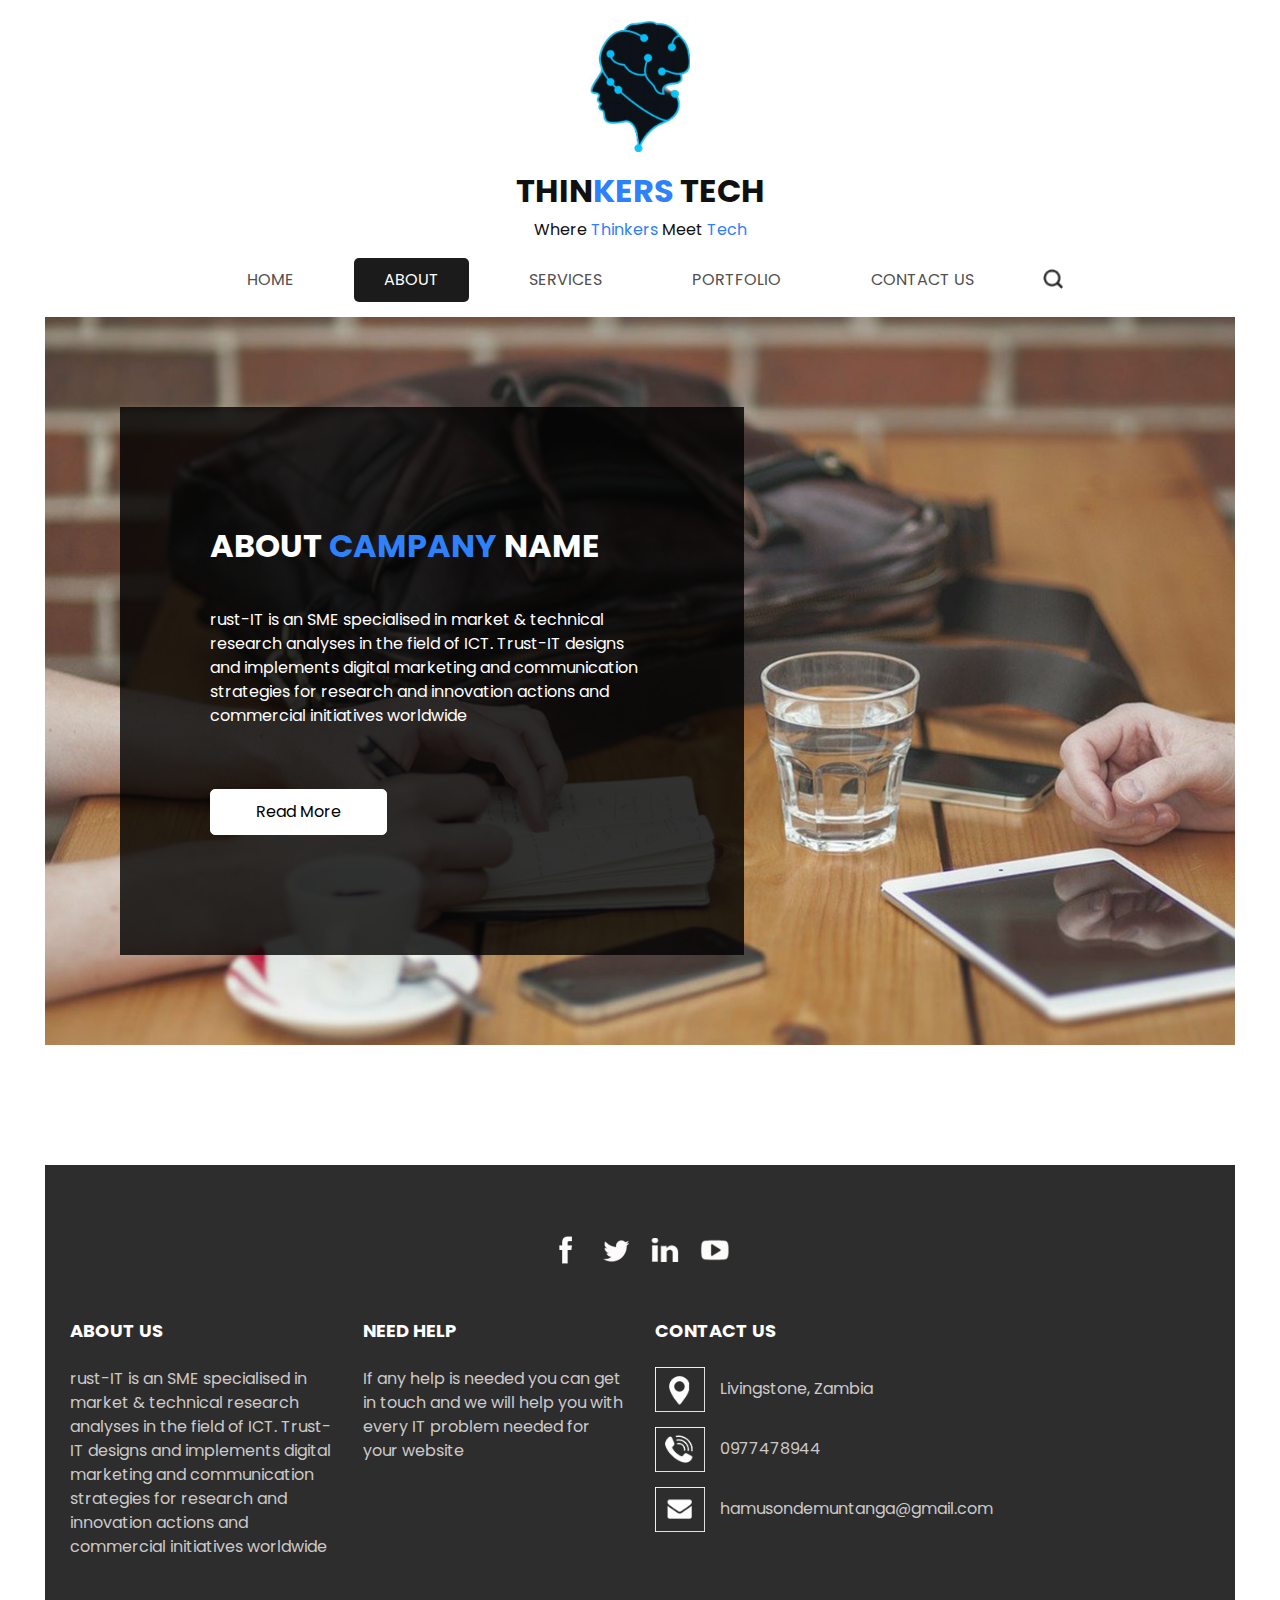
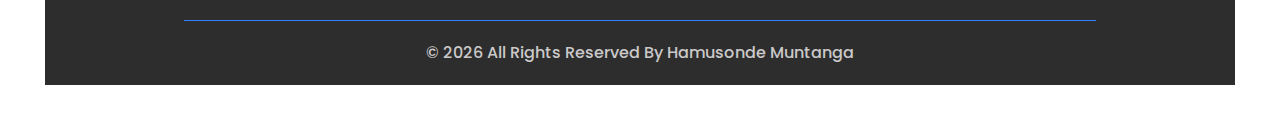
==== about.html @ 75de3fe8 "Add files via upload" ====
<!DOCTYPE html>
<html>

<head>
  <!-- Basic -->
  <meta charset="utf-8" />
  <meta http-equiv="X-UA-Compatible" content="IE=edge" />
  <!-- Mobile Metas -->
  <meta name="viewport" content="width=device-width, initial-scale=1, shrink-to-fit=no" />
  <!-- Site Metas -->
  <meta name="keywords" content="" />
  <meta name="description" content="" />
  <meta name="author" content="" />

  <title>
    Thinkes Tech
  </title>

  <!-- slider stylesheet -->
  <link rel="stylesheet" type="text/css" href="https://cdnjs.cloudflare.com/ajax/libs/OwlCarousel2/2.3.4/assets/owl.carousel.min.css" />

  <!-- fonts style -->
  <link href="https://fonts.googleapis.com/css?family=Poppins:400,700|Raleway:400,700&display=swap" rel="stylesheet" />

  <!-- bootstrap core css -->
  <link rel="stylesheet" type="text/css" href="css/bootstrap.css" />

  <!-- Custom styles for this template -->
  <link href="css/style.css" rel="stylesheet" />
  <!-- responsive style -->
  <link href="css/responsive.css" rel="stylesheet" />
</head>

<body class="sub_page">
  <div class="hero_area">
    <!-- header section strats -->
    <header class="header_section">
      <div class="container-fluid">
        <nav class="navbar navbar-expand-lg custom_nav-container pt-3">
          <a class="navbar-brand" href="index.html">
            <img src="images/12345.jpeg" alt="" />
          </a>

          <center>
            <div class="container">
              <div class="heading_container">
                <h2>
                  Thin<span>kers </span>Tech
                </h2>
                <p>
                  Where <span>Thinkers</span> Meet <span>Tech</span>
                </p>
              </div>
            </div>
          </center>
          <button class="navbar-toggler" type="button" data-toggle="collapse" data-target="#navbarSupportedContent" aria-controls="navbarSupportedContent" aria-expanded="false" aria-label="Toggle navigation">
            <span class="navbar-toggler-icon"></span>
          </button>

          <div class="collapse navbar-collapse" id="navbarSupportedContent">
            <div class="d-flex ml-auto flex-column flex-lg-row align-items-center">
              <ul class="navbar-nav  ">
                <li class="nav-item ">
                  <a class="nav-link" href="index.html">Home <span class="sr-only">(current)</span></a>
                </li>
                <li class="nav-item active">
                  <a class="nav-link" href="about.html">
                    About
                  </a>
                </li>
                <li class="nav-item">
                  <a class="nav-link" href="service.html">
                    Services
                  </a>
                </li>
                <li class="nav-item">
                  <a class="nav-link" href="portfolio.html">
                    Portfolio
                  </a>
                </li>
                <li class="nav-item">
                  <a class="nav-link" href="contact.html">Contact Us</a>
                </li>
              </ul>
              <form class="form-inline my-2 my-lg-0 ml-0 ml-lg-4 mb-3 mb-lg-0">
                <button class="btn  my-2 my-sm-0 nav_search-btn" type="submit"></button>
              </form>
            </div>
          </div>
        </nav>
      </div>
    </header>
    <!-- end header section -->
  </div>
  <!-- end hero area -->

  <!-- agency section -->

<section class="agency_section layout_padding-bottom">
  <div class="agency_container ">
    <div class="box ">
      <div class="detail-box">
        <div class="heading_container">
          <h2>
            About <span>Campany</span> Name
          </h2>
        </div>
        <p>
          rust-IT is an SME specialised in market & technical research analyses in the field of ICT. Trust-IT designs
          and
          implements digital marketing and communication strategies for research and innovation actions and commercial
          initiatives
          worldwide
        </p>
        <a href="">
          Read More
        </a>
      </div>
    </div>
  </div>
</section>

  <!-- end agency section -->



  <!-- info section -->

  <section class="info_section  layout_padding2-top">
    <div class="social_container">
      <div class="social_box">
        <a href="">
          <img src="images/fb.png" alt="">
        </a>
        <a href="">
          <img src="images/twitter.png" alt="">
        </a>
        <a href="">
          <img src="images/linkedin.png" alt="">
        </a>
        <a href="">
          <img src="images/youtube.png" alt="">
        </a>
      </div>
    </div>
    <div class="info_container ">
      <div class="container">
        <div class="row">
          <div class="col-md-6 col-lg-3">
            <h6>
              ABOUT US
            </h6>
            <p>
              rust-IT is an SME specialised in market & technical research analyses in the field of ICT. Trust-IT designs
              and
              implements digital marketing and communication strategies for research and innovation actions and commercial
              initiatives
              worldwide
            </p>
          </div>
  
          <div class="col-md-6 col-lg-3">
            <h6>
              NEED HELP
            </h6>
            <p>
              If any help is needed you can get in touch and we will help you with every IT problem needed for your
              website
            </p>
          </div>
          <div class="col-md-6 col-lg-3">
            <h6>
              CONTACT US
            </h6>
            <div class="info_link-box">
              <a href="">
                <img src="images/location.png" alt="">
                <span> Livingstone, Zambia </span>
              </a>
              <a href="">
                <img src="images/call.png" alt="">
                <span>0977478944</span>
              </a>
              <a href="">
                <img src="images/mail.png" alt="">
                <span> hamusondemuntanga@gmail.com</span>
              </a>
            </div>
          </div>
        </div>
      </div>
    </div>
    <!-- footer section -->
    <section class=" footer_section">
      <div class="container">
        <p>
          &copy; <span id="displayYear"></span> All Rights Reserved By
          <a href="http://zambiadivhamusondemuntanga.000webhostapp.com/">Hamusonde Muntanga</a>
        </p>
      </div>
    </section>
    <!-- footer section -->
  
  </section>
  
  <!-- end info section -->


  <script type="text/javascript" src="js/jquery-3.4.1.min.js"></script>
  <script type="text/javascript" src="js/bootstrap.js"></script>
  <script type="text/javascript" src="https://cdnjs.cloudflare.com/ajax/libs/OwlCarousel2/2.3.4/owl.carousel.min.js">
  </script>
  <script type="text/javascript" src="js/custom.js"></script>
</body>

</html>
---- css/style.css ----
body {
  font-family: "poppins",
 sans-serif;
  color: #101010;
  background-color: #ffffff;
}

.layout_padding {
  padding-top: 120px;
  padding-bottom: 120px;
}

.layout_padding2 {
  padding-top: 45px;
  padding-bottom: 45px;
}

.layout_padding2-top {
  padding-top: 45px;
}

.layout_padding2-bottom {
  padding-bottom: 45px;
}

.layout_padding-top {
  padding-top: 120px;
}

.layout_padding-bottom {
  padding-bottom: 120px;
}

.heading_container {
  display: -webkit-box;
  display: -ms-flexbox;
  display: flex;
  -webkit-box-orient: vertical;
  -webkit-box-direction: normal;
      -ms-flex-direction: column;
          flex-direction: column;
  -webkit-box-align: center;
      -ms-flex-align: center;
          align-items: center;
  text-align: center;
}

.heading_container h2 {
  text-transform: uppercase;
  font-weight: bold;
}

.heading_container h2 span {
  color: #2e80fb;
}

.heading_container p span {
  color: #2e80fb;
}

/*header section*/
.hero_area.sub_pages {
  height: auto;
}

.header_section .container-fluid {
  padding-right: 25px;
  padding-left: 25px;
}

.header_section .nav_container {
  margin: 0 auto;
}

.custom_nav-container.navbar-expand-lg .navbar-nav .nav-item .nav-link {
  padding: 10px 30px;
  margin: 0 15px;
  color: #514f4f;
  text-align: center;
  text-transform: uppercase;
  border-radius: 5px;
}

.custom_nav-container.navbar-expand-lg .navbar-nav .nav-item.active .nav-link, .custom_nav-container.navbar-expand-lg .navbar-nav .nav-item:hover .nav-link {
  background-color: #1b1b1b;
  color: #ffffff;
}

a,
a:hover,
a:focus {
  text-decoration: none;
}

a:hover,
a:focus {
  color: initial;
}

.btn,
.btn:focus {
  outline: none !important;
  -webkit-box-shadow: none;
          box-shadow: none;
}

.navbar-brand,
.navbar-brand:hover {
  text-transform: uppercase;
  font-weight: bold;
  font-size: 24px;
  color: #fafcfd;
}

.custom_nav-container .nav_search-btn {
  background-image: url(../images/search-icon.png);
  background-size: 20px;
  background-repeat: no-repeat;
  background-position-y: 7px;
  width: 35px;
  height: 35px;
  padding: 0;
  border: none;
}

.navbar-brand {
  display: -webkit-box;
  display: -ms-flexbox;
  display: flex;
  -webkit-box-align: center;
      -ms-flex-align: center;
          align-items: center;
  -webkit-box-orient: vertical;
  -webkit-box-direction: normal;
      -ms-flex-direction: column;
          flex-direction: column;
  align-items: center;
  margin-right: 0;
  margin-bottom: 15px;
}

.navbar-brand img {
  width: 100px;
}

.custom_nav-container {
  z-index: 99999;
  padding: 15px 0;
  -webkit-box-orient: vertical;
  -webkit-box-direction: normal;
      -ms-flex-direction: column;
          flex-direction: column;
  -webkit-box-align: center;
      -ms-flex-align: center;
          align-items: center;
}

.custom_nav-container .navbar-toggler {
  outline: none;
}

.navbar-toggler .navbar-toggler-icon {
  background-image: url(../images/menu.png);
  background-size: 35px;
}

/*end header section*/
.slider_section {
  padding: 0 5%;
  margin-top: 20px;
}

.slider_section .slider_container {
  background-image: url(../images/slider-bg.jpeg);
  background-size: cover;
  color: #ffffff;
  padding: 25px 0;
}

.slider_section .row {
  -webkit-box-align: center;
      -ms-flex-align: center;
          align-items: center;
}

.slider_section .img-box img {
  width: 100%;
}

.slider_section .detail-box {
  width: 75%;
  padding-left: 45px;
}

.slider_section .detail-box h1 {
  font-weight: bold;
  font-size: 4rem;
  text-transform: uppercase;
}

.slider_section .detail-box a {
  display: inline-block;
  padding: 10px 45px;
  background-color: #ffffff;
  color: #000000;
  border: 1.5px solid #ffffff;
  border-radius: 5px;
  margin-top: 25px;
  text-transform: uppercase;
}

.slider_section .detail-box a:hover {
  background-color: transparent;
  color: #ffffff;
}

.slider_section .carousel-indicators {
  margin: 0;
  width: auto;
  -webkit-box-pack: end;
      -ms-flex-pack: end;
          justify-content: flex-end;
  bottom: initial;
  top: 0;
  left: initial;
  right: -25px;
}

.slider_section .carousel-indicators li {
  text-indent: 0;
  background-color: transparent;
  opacity: 1;
  border: none;
  font-size: 7rem;
  font-weight: bold;
  width: auto;
  height: auto;
  display: none;
  color: #1b1b1b;
}

.slider_section .carousel-indicators li.active {
  display: block;
}

.slider_section .carousel_btn-box {
  display: -webkit-box;
  display: -ms-flexbox;
  display: flex;
  background-color: #ffffff;
  -webkit-box-align: center;
      -ms-flex-align: center;
          align-items: center;
  position: absolute;
  bottom: -25px;
  right: 10%;
  padding: 7px 10px;
  border-radius: 5px 5px 0 0;
}

.slider_section .carousel_btn-box img {
  margin: 0 10px;
}

.slider_section .carousel_btn-box .carousel-control-prev,
.slider_section .carousel_btn-box .carousel-control-next {
  position: unset;
  height: 25px;
  width: 25px;
  background-repeat: no-repeat;
  opacity: 1;
  background-position: center;
}

.slider_section .carousel_btn-box .carousel-control-prev {
  background-image: url(../images/prev.png);
}

.slider_section .carousel_btn-box .carousel-control-next {
  background-image: url(../images/next.png);
}

.service_section {
  background-image: url(../images/service-bg.jpg);
  background-position: center;
  background-repeat: no-repeat;
  background-size: 85% 85%;
}

.service_section .heading_container {
  margin-bottom: 35px;
}

.service_section .img-container {
  padding: 20px 0 20px 20px;
  background: -webkit-gradient(linear, left top, right top, color-stop(60%, #ffffff), color-stop(60%, transparent));
  background: linear-gradient(to right, #ffffff 60%, transparent 60%);
}

.service_section .img-container .img-box img {
  width: 100%;
}

.service_section .row {
  -webkit-box-align: center;
      -ms-flex-align: center;
          align-items: center;
}

.service_section .detail-container {
  display: -webkit-box;
  display: -ms-flexbox;
  display: flex;
  -ms-flex-wrap: wrap;
      flex-wrap: wrap;
  -webkit-box-pack: center;
      -ms-flex-pack: center;
          justify-content: center;
  border: none;
}

.service_section .detail-container .detail-box {
  background-color: #373636;
  color: #ffffff;
  text-align: center;
  text-transform: uppercase;
  min-width: 200px;
  height: 200px;
  display: -webkit-box;
  display: -ms-flexbox;
  display: flex;
  -webkit-box-pack: center;
      -ms-flex-pack: center;
          justify-content: center;
  -webkit-box-align: center;
      -ms-flex-align: center;
          align-items: center;
  margin: 15px;
}

.service_section .detail-container .detail-box h4 {
  margin: 0;
}

.service_section .detail-container .detail-box:hover, .service_section .detail-container .detail-box.active {
  background-color: #2e80fb;
  cursor: pointer;
}

.service_section .btn-box {
  display: -webkit-box;
  display: -ms-flexbox;
  display: flex;
  -webkit-box-pack: center;
      -ms-flex-pack: center;
          justify-content: center;
  margin-top: 45px;
}

.service_section .btn-box a {
  display: inline-block;
  padding: 10px 45px;
  background-color: #373636;
  color: #ffffff;
  border: 1.5px solid #373636;
  border-radius: 5px;
}

.service_section .btn-box a:hover {
  background-color: transparent;
  color: #373636;
}

.portfolio_section .portfolio_container {
  display: -webkit-box;
  display: -ms-flexbox;
  display: flex;
  -webkit-box-orient: vertical;
  -webkit-box-direction: normal;
      -ms-flex-direction: column;
          flex-direction: column;
  -webkit-box-align: center;
      -ms-flex-align: center;
          align-items: center;
  background-color: #2f2f2f;
  margin: 45px 45px 0;
}

.portfolio_section .portfolio_container .img-box {
  margin: 10px;
  position: relative;
  display: -webkit-box;
  display: -ms-flexbox;
  display: flex;
  -webkit-box-flex: 1;
      -ms-flex-positive: 1;
          flex-grow: 1;
}

.portfolio_section .portfolio_container .img-box img {
  width: 100%;
  height: 100%;
}

.portfolio_section .portfolio_container .img-box .btn-box {
  position: absolute;
  top: 50%;
  left: 50%;
  -webkit-transform: translate(-50%, -50%);
          transform: translate(-50%, -50%);
  display: -webkit-box;
  display: -ms-flexbox;
  display: flex;
}

.portfolio_section .portfolio_container .img-box .btn-box a {
  display: none;
  width: 50px;
  height: 50px;
  background-color: #373636;
  border-radius: 100%;
  background-size: 16px;
  background-position: center;
  background-repeat: no-repeat;
  margin: 0 -3px;
}

.portfolio_section .portfolio_container .img-box .btn-box .btn-1 {
  background-image: url(../images/link.png);
}

.portfolio_section .portfolio_container .img-box .btn-box .btn-2 {
  background-image: url(../images/search.png);
}

.portfolio_section .portfolio_container .img-box::before {
  content: "";
  display: none;
  position: absolute;
  width: 100%;
  height: 100%;
  top: 0;
  left: 0;
  background-color: #2e80fb;
  z-index: 0;
}

.portfolio_section .portfolio_container .img-box:hover {
  -webkit-box-shadow: 0 0 25px 0 rgba(0, 0, 0, 0.8);
          box-shadow: 0 0 25px 0 rgba(0, 0, 0, 0.8);
}

.portfolio_section .portfolio_container .img-box:hover a {
  display: block;
}

.portfolio_section .portfolio_container .img-box:hover::before {
  display: block;
}

.portfolio_section .portfolio_container .box-1,
.portfolio_section .portfolio_container .box-2 {
  display: -webkit-box;
  display: -ms-flexbox;
  display: flex;
}

.portfolio_section .portfolio_container .box-1 {
  padding-right: 10%;
}

.portfolio_section .portfolio_container .box-2 {
  padding-left: 10%;
}

.logo_section .logo_container {
  -webkit-box-shadow: 0 0 35px 0 rgba(0, 0, 0, 0.15);
          box-shadow: 0 0 35px 0 rgba(0, 0, 0, 0.15);
  margin: 55px 45px 0 45px;
  overflow: hidden;
  position: relative;
}

.logo_section .box {
  display: -webkit-box;
  display: -ms-flexbox;
  display: flex;
  -webkit-box-orient: vertical;
  -webkit-box-direction: normal;
      -ms-flex-direction: column;
          flex-direction: column;
  -webkit-box-align: center;
      -ms-flex-align: center;
          align-items: center;
  text-align: center;
  padding: 0 10px;
  margin: 100px 0;
}

.logo_section .box .img-box img {
  width: 100%;
}

.logo_section .box .detail-box h4 {
  text-transform: uppercase;
  font-weight: bold;
  color: #363636;
}

.logo_section .box.b1 {
  -webkit-animation: odd-box-animate 7s infinite;
          animation: odd-box-animate 7s infinite;
}

.logo_section .box.b2 {
  -webkit-animation: even-box-animate 7s infinite;
          animation: even-box-animate 7s infinite;
}

@-webkit-keyframes odd-box-animate {
  0% {
    -webkit-transform: translateY(90px);
            transform: translateY(90px);
  }
  50% {
    -webkit-transform: translateY(-90px);
            transform: translateY(-90px);
  }
  100% {
    -webkit-transform: translateY(90px);
            transform: translateY(90px);
  }
}

@keyframes odd-box-animate {
  0% {
    -webkit-transform: translateY(90px);
            transform: translateY(90px);
  }
  50% {
    -webkit-transform: translateY(-90px);
            transform: translateY(-90px);
  }
  100% {
    -webkit-transform: translateY(90px);
            transform: translateY(90px);
  }
}

@-webkit-keyframes even-box-animate {
  0% {
    -webkit-transform: translateY(-90px);
            transform: translateY(-90px);
  }
  50% {
    -webkit-transform: translateY(90px);
            transform: translateY(90px);
  }
  100% {
    -webkit-transform: translateY(-90px);
            transform: translateY(-90px);
  }
}

@keyframes even-box-animate {
  0% {
    -webkit-transform: translateY(-90px);
            transform: translateY(-90px);
  }
  50% {
    -webkit-transform: translateY(90px);
            transform: translateY(90px);
  }
  100% {
    -webkit-transform: translateY(-90px);
            transform: translateY(-90px);
  }
}

.logo_section .owl-carousel {
  position: unset;
  width: 90%;
  margin: auto;
}

.logo_section .owl-carousel .owl-nav .owl-prev,
.logo_section .owl-carousel .owl-nav .owl-next {
  background-color: #000000;
  width: 65px;
  height: 75px;
  outline: none;
  position: absolute;
  top: 50%;
  -webkit-transform: translateY(-50%);
          transform: translateY(-50%);
  background-repeat: no-repeat;
  background-size: 15px;
}

.logo_section .owl-carousel .owl-nav .owl-prev {
  left: -30px;
  background-color: #000000;
  border-radius: 0 100% 100% 0;
  background-image: url(../images/prev-arrow.png);
  background-position: 37px center;
}

.logo_section .owl-carousel .owl-nav .owl-next {
  right: -30px;
  border-radius: 100% 0 0 100%;
  background-image: url(../images/next-arrow.png);
  background-position: 12.8px center;
}

.logo_section .owl-carousel .owl-dots {
  display: none;
}

.started_section .row {
  -webkit-box-align: center;
      -ms-flex-align: center;
          align-items: center;
}

.started_section .heading_container {
  -webkit-box-align: start;
      -ms-flex-align: start;
          align-items: flex-start;
  text-align: left;
}

.started_section .heading_container h2 {
  font-size: 2.5rem;
}

.started_section .btn-box {
  display: -webkit-box;
  display: -ms-flexbox;
  display: flex;
  -webkit-box-pack: end;
      -ms-flex-pack: end;
          justify-content: flex-end;
}

.started_section .btn-box a {
  display: inline-block;
  padding: 14px 75px;
  background-color: #373636;
  color: #ffffff;
  border: 1.5px solid #373636;
  border-radius: 5px;
  text-transform: uppercase;
}

.started_section .btn-box a:hover {
  background-color: transparent;
  color: #373636;
}

.agency_section .agency_container {
  background-image: url(../images/agency-img.jpg);
  background-size: cover;
  margin: 0 45px;
  padding: 90px 75px;
}

.agency_section .agency_container .box {
  background-color: rgba(0, 0, 0, 0.8);
  color: #ffffff;
  width: 60%;
  padding: 120px 90px;
}

.agency_section .agency_container .box .detail-box .heading_container {
  -webkit-box-align: start;
      -ms-flex-align: start;
          align-items: flex-start;
  text-align: left;
}

.agency_section .agency_container .box .detail-box p {
  margin-top: 35px;
}

.agency_section .agency_container .box .detail-box a {
  display: inline-block;
  padding: 10px 45px;
  background-color: #ffffff;
  color: #000000;
  border: 1.5px solid #ffffff;
  border-radius: 5px;
  margin-top: 45px;
}

.agency_section .agency_container .box .detail-box a:hover {
  background-color: transparent;
  color: #ffffff;
}

.contact_section {
  position: relative;
}

.contact_section .container-bg {
  -webkit-box-shadow: 0 0 25px 0 rgba(0, 0, 0, 0.1);
          box-shadow: 0 0 25px 0 rgba(0, 0, 0, 0.1);
}

.contact_section .heading_container {
  -webkit-box-align: start;
      -ms-flex-align: start;
          align-items: flex-start;
  text-align: left;
  margin-bottom: 45px;
}

.contact_section .row {
  -webkit-box-align: stretch;
      -ms-flex-align: stretch;
          align-items: stretch;
}

.contact_section form {
  padding-right: 35px;
  padding: 45px 20px;
}

.contact_section input {
  width: 100%;
  border: 1px solid #919191;
  height: 50px;
  margin-bottom: 25px;
  padding-left: 25px;
  background-color: transparent;
  outline: none;
  color: #101010;
}

.contact_section input::-webkit-input-placeholder {
  color: #131313;
}

.contact_section input:-ms-input-placeholder {
  color: #131313;
}

.contact_section input::-ms-input-placeholder {
  color: #131313;
}

.contact_section input::placeholder {
  color: #131313;
}

.contact_section input.message-box {
  height: 120px;
}

.contact_section button {
  display: inline-block;
  padding: 12px 45px;
  background-color: #2e80fb;
  color: #ffffff;
  border: 1.5px solid #2e80fb;
  border-radius: 0;
  display: block;
  color: #fff;
  margin: 35px auto 0 auto;
}

.contact_section button:hover {
  background-color: transparent;
  color: #2e80fb;
}

.contact_section .map_container {
  height: 100%;
}

.contact_section .map_container .map-responsive {
  height: 100%;
}

.client_section .box {
  display: -webkit-box;
  display: -ms-flexbox;
  display: flex;
  -webkit-box-orient: vertical;
  -webkit-box-direction: normal;
      -ms-flex-direction: column;
          flex-direction: column;
  -webkit-box-align: center;
      -ms-flex-align: center;
          align-items: center;
  width: 700px;
  margin: auto;
  margin-top: 45px;
}

.client_section .box .client_id {
  display: -webkit-box;
  display: -ms-flexbox;
  display: flex;
  padding: 15px;
  -webkit-box-align: center;
      -ms-flex-align: center;
          align-items: center;
  position: relative;
  -webkit-box-shadow: 0 0 25px 0 rgba(0, 0, 0, 0.1);
          box-shadow: 0 0 25px 0 rgba(0, 0, 0, 0.1);
}

.client_section .box .client_id .name {
  margin-right: 15px;
}

.client_section .box .client_id .name h4 {
  margin: 0;
  font-weight: bold;
  color: #424242;
}

.client_section .box .client_id .img-box {
  width: 150px;
  min-width: 150px;
}

.client_section .box .client_id .img-box img {
  width: 100%;
}

.client_section .box .client_id::before {
  content: "";
  position: absolute;
  bottom: 0;
  right: 0;
  width: 63px;
  height: 31px;
  -webkit-clip-path: polygon(0 0, 0% 100%, 100% 0);
          clip-path: polygon(0 0, 0% 100%, 100% 0);
  background-color: #2e80fb;
  z-index: -1;
  -webkit-transform: translateY(100%);
          transform: translateY(100%);
}

.client_section .box .detail-box {
  text-align: center;
  margin-top: 55px;
}

.client_section .box .detail-box img {
  margin-top: 25px;
}

/* info section */
.info_section {
  position: relative;
  background-color: #2d2d2d;
  color: #ffffff;
  margin: 0 45px 45px;
}

.info_section .social_container {
  -webkit-box-pack: center;
      -ms-flex-pack: center;
          justify-content: center;
  margin-top: 25px;
  margin-bottom: 30px;
}

.info_section .social_container .social_box {
  display: -webkit-box;
  display: -ms-flexbox;
  display: flex;
  -webkit-box-align: center;
      -ms-flex-align: center;
          align-items: center;
  -webkit-box-pack: center;
      -ms-flex-pack: center;
          justify-content: center;
}

.info_section .social_container .social_box a {
  margin: 0 10px;
}

.info_section .row > div {
  margin-top: 25px;
}

.info_section a {
  text-transform: none;
}

.info_section h6 {
  font-weight: bold;
  text-transform: uppercase;
  font-size: 18px;
  margin-bottom: 25px;
}

.info_section p {
  color: #cbc9c9;
}

.info_section .info_link-box a {
  display: -webkit-box;
  display: -ms-flexbox;
  display: flex;
  -webkit-box-align: center;
      -ms-flex-align: center;
          align-items: center;
  margin: 15px 0;
}

.info_section .info_link-box a:hover {
  color: #ffffff;
}

.info_section .info_link-box a img {
  width: 50px;
  margin-right: 15px;
}

.info_section .info_link-box a span {
  color: #cbc9c9;
}

.info_section .info_link-box a:hover span {
  color: #ffffff;
}

/* end info section */
/* footer section*/
.footer_section {
  margin-top: 45px;
  font-weight: 500;
}

.footer_section p {
  padding: 20px 0;
  margin: 0 auto;
  text-align: center;
  border-top: 1.5px solid #2e80fb;
  width: 80%;
}

.footer_section a {
  color: #cbc9c9;
}

/* end footer section*/
/*# sourceMappingURL=style.css.map */


/* From Uiverse.io by ilkhoeri */ 
.card {
  padding: 1rem;
  overflow: hidden;
  border: 1px solid #c5c5c5;
  border-radius: 12px;
  background-color: #d9d9d92f;
  backdrop-filter: blur(8px);
  min-width: 344px;
}
.wrap {
  display: flex;
  flex-direction: column;
  gap: 1rem;
  position: relative;
  z-index: 10;
  border: 0.5px solid #525252;
  border-radius: 8px;
  overflow: hidden;
}
.terminal {
  display: flex;
  flex-direction: column;

  font-family: ui-monospace, SFMono-Regular, Menlo, Monaco, Consolas,
    "Liberation Mono", "Courier New", monospace;
}
.head {
  display: flex;
  align-items: center;
  justify-content: space-between;
  overflow: hidden;
  min-height: 40px;
  padding-inline: 12px;
  border-top-left-radius: 8px;
  border-top-right-radius: 8px;
  background-color: #202425;
}
.title {
  display: flex;
  align-items: center;
  gap: 8px;
  height: 2.5rem;
  user-select: none;
  font-weight: 600;
  overflow: hidden;
  text-overflow: ellipsis;
  white-space: nowrap;
  color: #8e8e8e;
}
.title > svg {
  height: 18px;
  width: 18px;
  margin-top: 2px;
  color: #006adc;
}
.copy_toggle {
  display: flex;
  align-items: center;
  justify-content: center;
  padding: 0.25rem;
  border: 0.65px solid #c1c2c5;
  margin-left: auto;
  border-radius: 6px;
  background-color: #202425;
  color: #8e8e8e;
  cursor: pointer;
}
.copy_toggle > svg {
  width: 20px;
  height: 20px;
}
.copy_toggle:active > svg > path,
.copy_toggle:focus-within > svg > path {
  animation: clipboard-check 500ms linear forwards;
}
.body {
  display: flex;
  flex-direction: column;
  position: relative;
  border-bottom-right-radius: 8px;
  border-bottom-left-radius: 8px;
  overflow-x: auto;
  padding: 1rem;
  line-height: 19px;
  color: white;
  background-color: black;
  white-space: nowrap;
}
.pre {
  display: flex;
  flex-direction: row;
  align-items: center;
  text-wrap: nowrap;
  white-space: pre;
  background-color: transparent;
  overflow: hidden;
  box-sizing: border-box;
  font-size: 16px;
}
.pre code:nth-child(1) {
  color: #575757;
}
.pre code:nth-child(2) {
  color: #e34ba9;
}
.cmd {
  height: 19px;
  position: relative;
  display: flex;
  align-items: center;
  flex-direction: row;
}
.cmd::before {
  content: attr(data-cmd);
  position: relative;
  display: block;
  white-space: nowrap;
  overflow: hidden;
  background-color: transparent;
  animation: inputs 8s steps(22) infinite;
}
.cmd::after {
  content: "";
  position: relative;
  display: block;
  height: 100%;
  overflow: hidden;
  background-color: transparent;
  border-right: 0.15em solid #e34ba9;
  animation: cursor 0.5s step-end infinite alternate, blinking 0.5s infinite;
}

@keyframes blinking {
  20%,
  80% {
    transform: scaleY(1);
  }
  50% {
    transform: scaleY(0);
  }
}
@keyframes cursor {
  50% {
    border-right-color: transparent;
  }
}
@keyframes inputs {
  0%,
  100% {
    width: 0;
  }
  10%,
  90% {
    width: 58px;
  }
  30%,
  70% {
    width: 215px;
    max-width: max-content;
  }
}
@keyframes clipboard-check {
  100% {
    color: #fff;
    d: path(
      "M 9 5 H 7 a 2 2 0 0 0 -2 2 v 12 a 2 2 0 0 0 2 2 h 10 a 2 2 0 0 0 2 -2 V 7 a 2 2 0 0 0 -2 -2 h -2 M 9 5 a 2 2 0 0 0 2 2 h 2 a 2 2 0 0 0 2 -2 M 9 5 a 2 2 0 0 1 2 -2 h 2 a 2 2 0 0 1 2 2 m -6 9 l 2 2 l 4 -4"
    );
  }
}
---- css/responsive.css ----
@media (max-width: 1120px) {
    .agency_section .agency_container .box {
        width: 70%;
    }
}

@media (max-width: 992px) {
    .navbar-brand {
        margin-bottom: 0;
    }

    .custom_nav-container {
        flex-direction: row;
    }

    #navbarSupportedContent {
        margin-top: 25px;
    }

    .custom_nav-container .nav_search-btn {
        background-position: center;
    }

    .custom_nav-container.navbar-expand-lg .navbar-nav .nav-item .nav-link {
        margin: 7px 15px;
    }

    .slider_section .detail-box {
        width: 100%;
        margin: 45px 0;
    }

    .slider_section .carousel-indicators li {
        font-size: 3.5rem;
    }

    .agency_section .agency_container .box {
        width: 85%;
        padding: 90px 55px;
    }
}

@media (max-width: 768px) {
    .hero_area {
        height: auto;
    }

    .slider_section {
        padding: 0 25px;
    }

    .slider_section .slider_container {
        padding: 20px;
    }

    .slider_section .carousel-indicators {
        right: -40px;
    }

    .slider_section .detail-box {
        padding-left: 0;
        text-align: center;
    }

    .slider_section .carousel_btn-box {
        right: 50%;
        transform: translateX(50%);
    }

    .slider_section .detail-box a {
        margin-bottom: 35px;
    }

    .portfolio_section .portfolio_container .box-1,
    .portfolio_section .portfolio_container .box-2 {
        flex-direction: column;
        padding: 0;
    }

    .started_section .heading_container {

        text-align: center;
        align-items: center;
    }

    .started_section .btn-box {
        justify-content: center;
        margin-top: 25px;
    }

    .agency_section .agency_container {
        padding: 75px 45px;
    }

    .agency_section .agency_container .box {
        width: 100%;
        padding: 75px 25px;
    }

    .client_section .box {
        width: 100%;
    }

    .info_section .row>div {
        text-align: center;
        display: flex;
        flex-direction: column;
        align-items: center;

    }

    .logo_container.layout_padding {

        padding: 45px 0;

    }
}

@media (max-width: 576px) {
    .slider_section .carousel-indicators {
        display: none;
    }

    .portfolio_section .portfolio_container {
        margin: 45px 25px 0;
    }

    .agency_section .agency_container {
        margin: 45px 0;
        padding: 45px 15px;
    }

    .logo_section .logo_container {
        margin: 55px 25px 0;
    }

    .info_section {
        margin: 0 25px 25px;
    }

    .logo_container.layout_padding {

        padding: 25px 0;

    }

}

@media (max-width: 480px) {
    .slider_section .detail-box h1 {
        font-size: 3.5rem;
    }
}

@media (max-width: 420px) {}

@media (max-width: 376px) {
    .slider_section .detail-box h1 {
        font-size: 3rem;
    }
}

@media (min-width: 1200px) {
    .container {
        max-width: 1170px;
    }
}
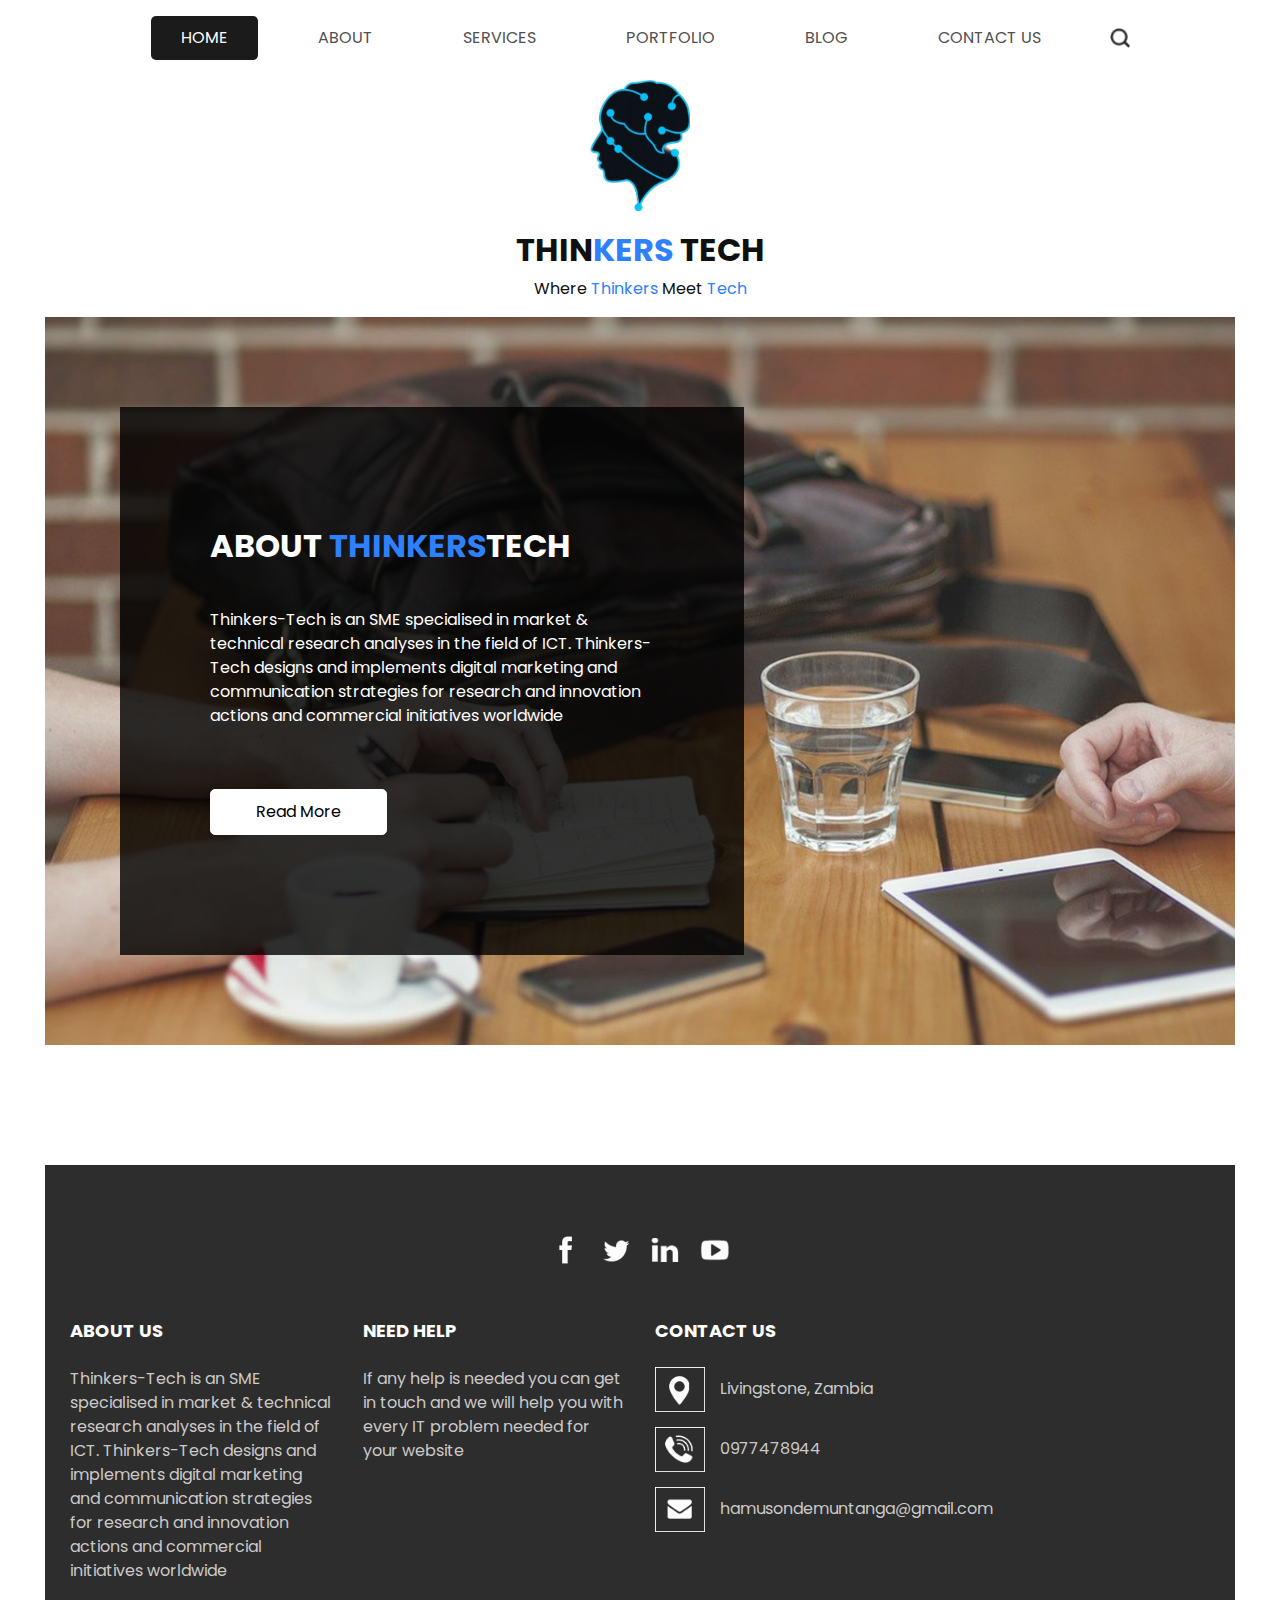
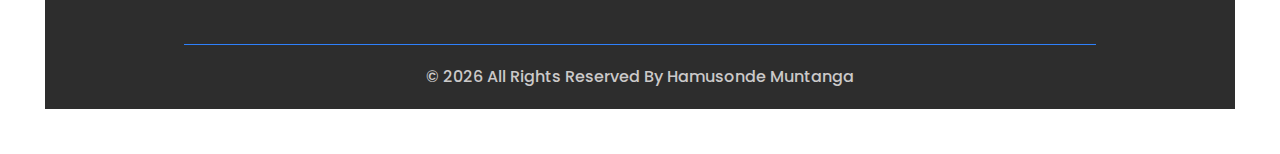
==== commit 4cc05e84: "Add files via upload" ====
--- a/about.html
+++ b/about.html
@@ -37,22 +37,10 @@
     <header class="header_section">
       <div class="container-fluid">
         <nav class="navbar navbar-expand-lg custom_nav-container pt-3">
-          <a class="navbar-brand" href="index.html">
-            <img src="images/12345.jpeg" alt="" />
-          </a>
-
-          <center>
-            <div class="container">
-              <div class="heading_container">
-                <h2>
-                  Thin<span>kers </span>Tech
-                </h2>
-                <p>
-                  Where <span>Thinkers</span> Meet <span>Tech</span>
-                </p>
-              </div>
-            </div>
-          </center>
+         
+      
+          
+          
           <button class="navbar-toggler" type="button" data-toggle="collapse" data-target="#navbarSupportedContent" aria-controls="navbarSupportedContent" aria-expanded="false" aria-label="Toggle navigation">
             <span class="navbar-toggler-icon"></span>
           </button>
@@ -60,10 +48,10 @@
           <div class="collapse navbar-collapse" id="navbarSupportedContent">
             <div class="d-flex ml-auto flex-column flex-lg-row align-items-center">
               <ul class="navbar-nav  ">
-                <li class="nav-item ">
+                <li class="nav-item active">
                   <a class="nav-link" href="index.html">Home <span class="sr-only">(current)</span></a>
                 </li>
-                <li class="nav-item active">
+                <li class="nav-item">
                   <a class="nav-link" href="about.html">
                     About
                   </a>
@@ -76,6 +64,11 @@
                 <li class="nav-item">
                   <a class="nav-link" href="portfolio.html">
                     Portfolio
+                  </a>
+                </li>
+                <li class="nav-item">
+                  <a class="nav-link" href="blog.html">
+                    Blog
                   </a>
                 </li>
                 <li class="nav-item">
@@ -91,8 +84,19 @@
       </div>
     </header>
     <!-- end header section -->
-  </div>
-  <!-- end hero area -->
+    <center> <div class="container">
+      <a class="navbar-brand" href="index.html">
+     <img src="images/12345.jpeg" alt="" />
+   </a>
+       <div class="heading_container">
+         <h2>
+           Thin<span>kers </span>Tech
+         </h2>
+         <p>
+           Where <span>Thinkers</span> Meet <span>Tech</span>
+         </p>
+       </div></div></center>
+
 
   <!-- agency section -->
 
@@ -102,11 +106,11 @@
       <div class="detail-box">
         <div class="heading_container">
           <h2>
-            About <span>Campany</span> Name
+            About <span>Thinkers</span>Tech
           </h2>
         </div>
         <p>
-          rust-IT is an SME specialised in market & technical research analyses in the field of ICT. Trust-IT designs
+          Thinkers-Tech is an SME specialised in market & technical research analyses in the field of ICT. Thinkers-Tech designs
           and
           implements digital marketing and communication strategies for research and innovation actions and commercial
           initiatives
@@ -151,7 +155,7 @@
               ABOUT US
             </h6>
             <p>
-              rust-IT is an SME specialised in market & technical research analyses in the field of ICT. Trust-IT designs
+              Thinkers-Tech is an SME specialised in market & technical research analyses in the field of ICT. Thinkers-Tech designs
               and
               implements digital marketing and communication strategies for research and innovation actions and commercial
               initiatives
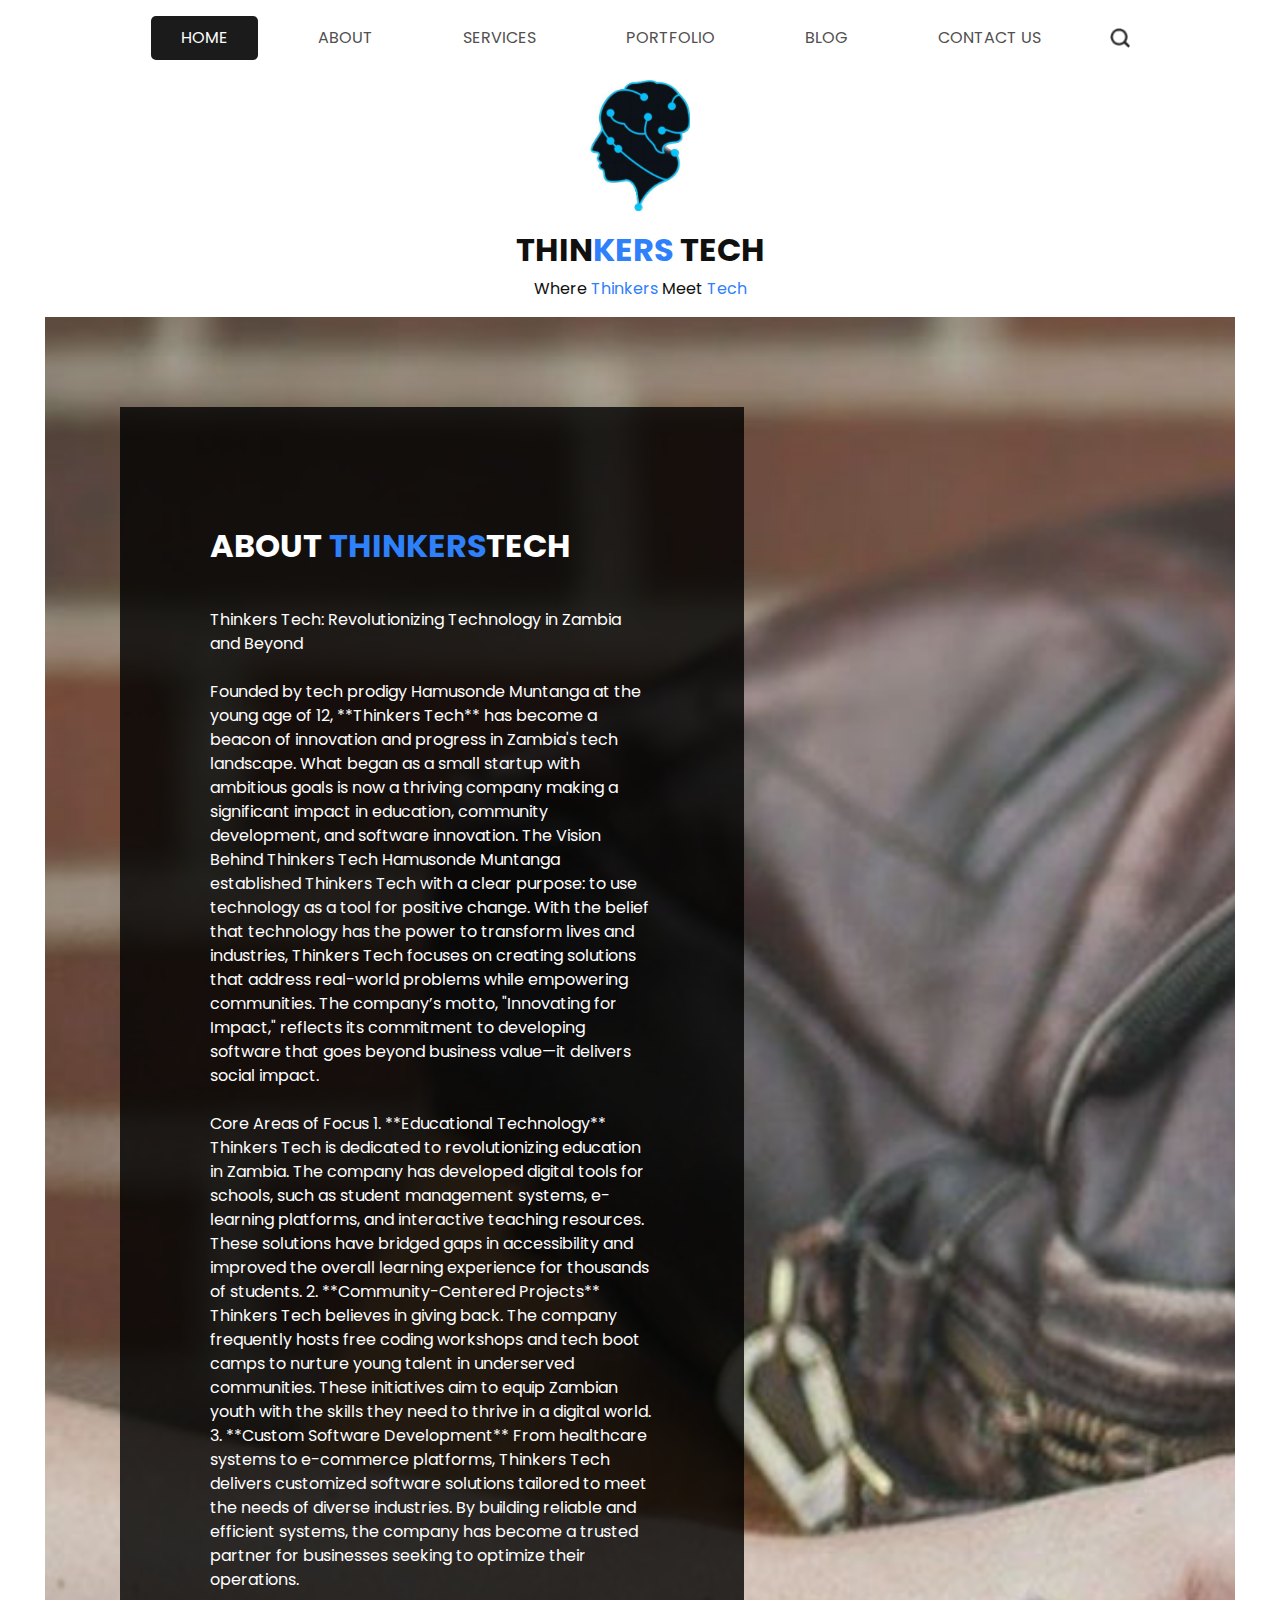
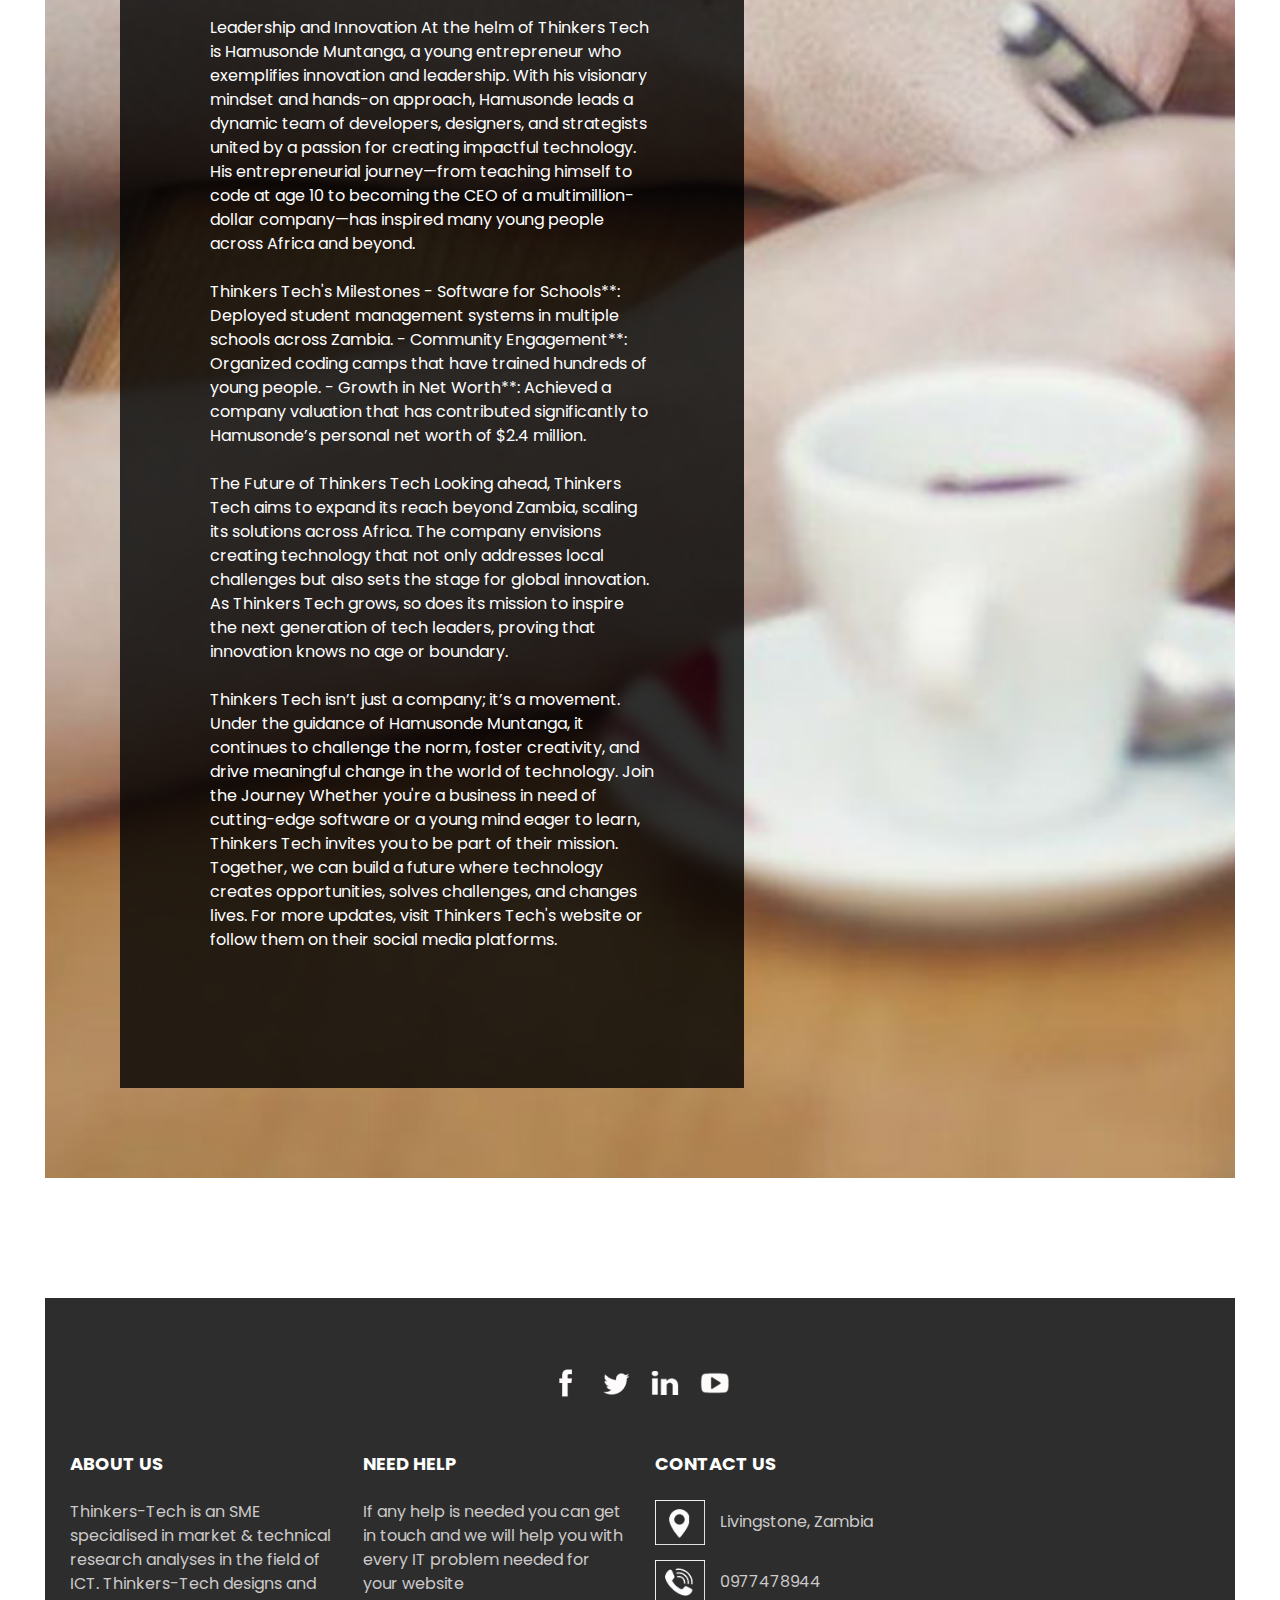
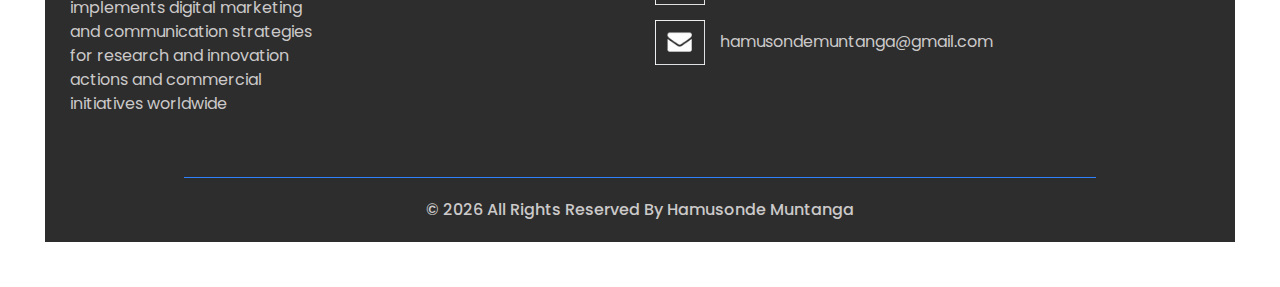
==== commit 29a67516: "Add files via upload" ====
--- a/about.html
+++ b/about.html
@@ -9,13 +9,13 @@
   <meta name="viewport" content="width=device-width, initial-scale=1, shrink-to-fit=no" />
   <!-- Site Metas -->
   <meta name="keywords" content="" />
-  <meta name="description" content="" />
+  <meta name="description" content=" Whether you're a business in need of cutting-edge software or a young mind eager to learn, Thinkers Tech invites you to be part of their mission. Together, we can build a future where technology creates opportunities, solves challenges, and changes lives. " />
   <meta name="author" content="" />
 
   <title>
-    Thinkes Tech
+    ThinkesTech - About
   </title>
-
+  <link rel="icon" type="image/x-icon" href="images/12345.jpeg">
   <!-- slider stylesheet -->
   <link rel="stylesheet" type="text/css" href="https://cdnjs.cloudflare.com/ajax/libs/OwlCarousel2/2.3.4/assets/owl.carousel.min.css" />
 
@@ -49,11 +49,11 @@
             <div class="d-flex ml-auto flex-column flex-lg-row align-items-center">
               <ul class="navbar-nav  ">
                 <li class="nav-item active">
-                  <a class="nav-link" href="index.html">Home <span class="sr-only">(current)</span></a>
+                  <a class="nav-link" href="index.html">Home </a>
                 </li>
                 <li class="nav-item">
                   <a class="nav-link" href="about.html">
-                    About
+                    About<span class="sr-only">(current)</span>
                   </a>
                 </li>
                 <li class="nav-item">
@@ -110,15 +110,64 @@
           </h2>
         </div>
         <p>
-          Thinkers-Tech is an SME specialised in market & technical research analyses in the field of ICT. Thinkers-Tech designs
-          and
-          implements digital marketing and communication strategies for research and innovation actions and commercial
-          initiatives
-          worldwide
+          Thinkers Tech: Revolutionizing Technology in Zambia and Beyond
+          <br> <br>
+
+          Founded by tech prodigy Hamusonde Muntanga at the young age of 12, **Thinkers Tech** has become a beacon of innovation and progress in Zambia's tech landscape. What began as a small startup with ambitious goals is now a thriving company making a significant impact in education, community development, and software innovation.
+          
+         The Vision Behind Thinkers Tech
+          Hamusonde Muntanga established Thinkers Tech with a clear purpose: to use technology as a tool for positive change. With the belief that technology has the power to transform lives and industries, Thinkers Tech focuses on creating solutions that address real-world problems while empowering communities.
+          
+          The company’s motto, "Innovating for Impact," reflects its commitment to developing software that goes beyond business value—it delivers social impact.  
+          
+          <br> <br>
+          
+          Core Areas of Focus
+          
+          1. **Educational Technology**  
+             Thinkers Tech is dedicated to revolutionizing education in Zambia. The company has developed digital tools for schools, such as student management systems, e-learning platforms, and interactive teaching resources. These solutions have bridged gaps in accessibility and improved the overall learning experience for thousands of students.
+          
+          2. **Community-Centered Projects**  
+             Thinkers Tech believes in giving back. The company frequently hosts free coding workshops and tech boot camps to nurture young talent in underserved communities. These initiatives aim to equip Zambian youth with the skills they need to thrive in a digital world.
+          
+          3. **Custom Software Development**  
+             From healthcare systems to e-commerce platforms, Thinkers Tech delivers customized software solutions tailored to meet the needs of diverse industries. By building reliable and efficient systems, the company has become a trusted partner for businesses seeking to optimize their operations.  
+          
+             <br> <br>
+          
+          Leadership and Innovation
+          
+          At the helm of Thinkers Tech is Hamusonde Muntanga, a young entrepreneur who exemplifies innovation and leadership. With his visionary mindset and hands-on approach, Hamusonde leads a dynamic team of developers, designers, and strategists united by a passion for creating impactful technology.  
+          
+          His entrepreneurial journey—from teaching himself to code at age 10 to becoming the CEO of a multimillion-dollar company—has inspired many young people across Africa and beyond.  
+          
+          <br> <br>
+          
+          Thinkers Tech's Milestones
+          
+          - Software for Schools**: Deployed student management systems in multiple schools across Zambia.  
+          - Community Engagement**: Organized coding camps that have trained hundreds of young people.  
+          - Growth in Net Worth**: Achieved a company valuation that has contributed significantly to Hamusonde’s personal net worth of $2.4 million.  
+          
+          <br> <br>
+          
+          The Future of Thinkers Tech
+          
+          Looking ahead, Thinkers Tech aims to expand its reach beyond Zambia, scaling its solutions across Africa. The company envisions creating technology that not only addresses local challenges but also sets the stage for global innovation.  
+          
+          As Thinkers Tech grows, so does its mission to inspire the next generation of tech leaders, proving that innovation knows no age or boundary.  
+          
+        <br> <br>
+          
+          Thinkers Tech isn’t just a company; it’s a movement. Under the guidance of Hamusonde Muntanga, it continues to challenge the norm, foster creativity, and drive meaningful change in the world of technology.  
+          
+          Join the Journey
+          
+          Whether you're a business in need of cutting-edge software or a young mind eager to learn, Thinkers Tech invites you to be part of their mission. Together, we can build a future where technology creates opportunities, solves challenges, and changes lives.  
+          
+          For more updates, visit Thinkers Tech's website or follow them on their social media platforms.
         </p>
-        <a href="">
-          Read More
-        </a>
+      
       </div>
     </div>
   </div>
